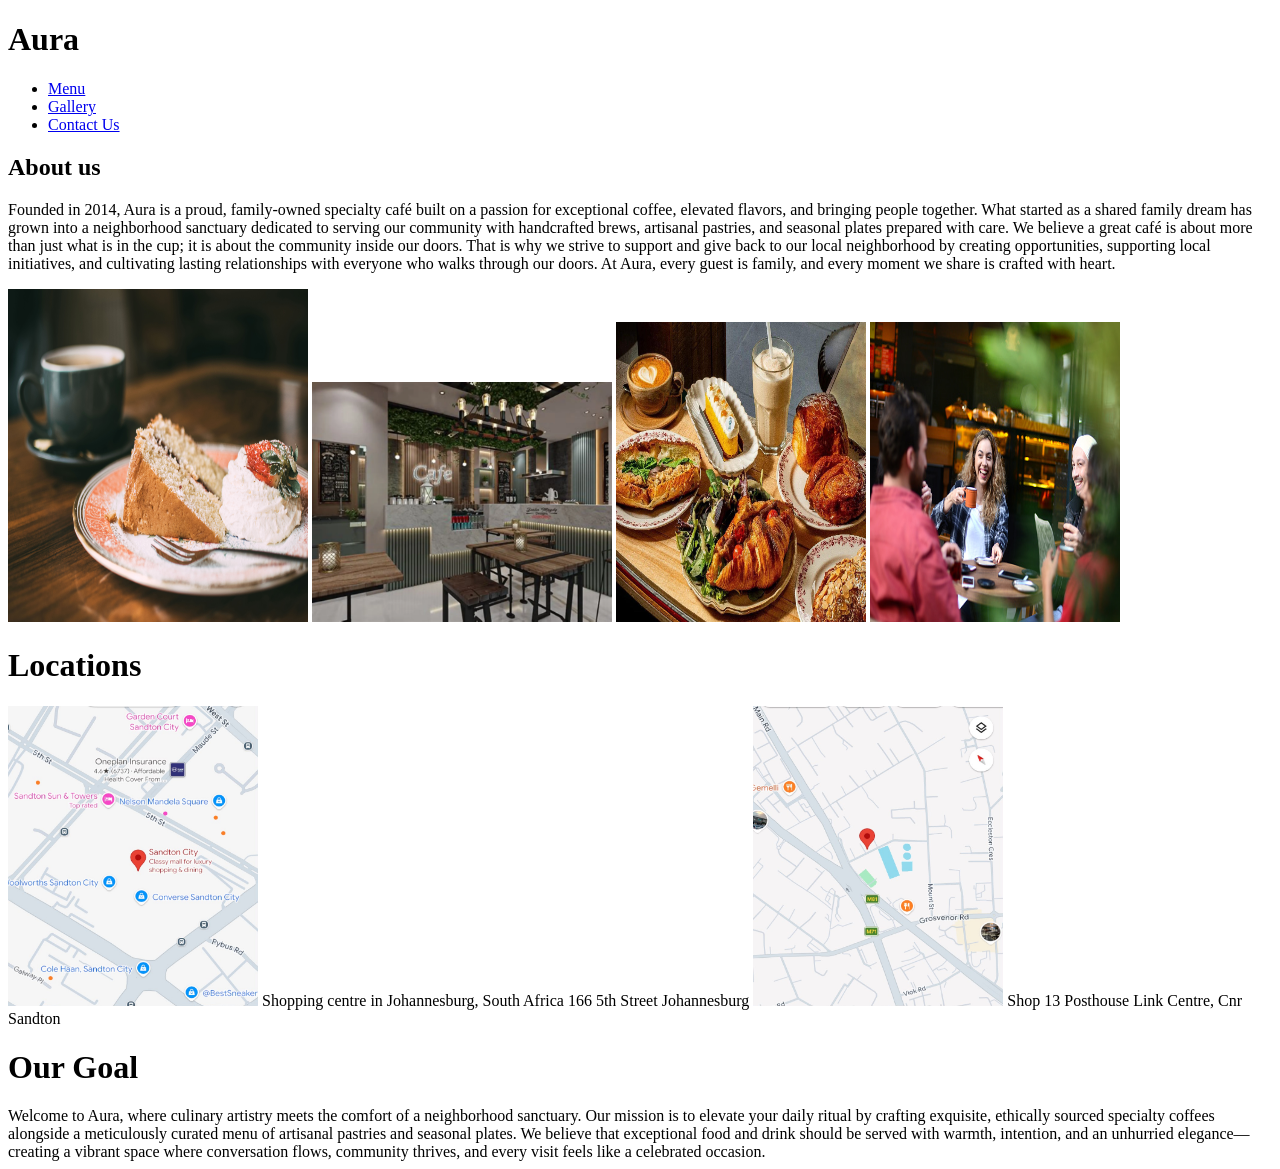
==== index.html @ c76af6d3 "Initial commit" ====
<!DOCTYPE html>
<html lang="en">
<head>
    <meta charset="UTF-8">
    <meta name="viewport" content="width=device-width, initial-scale=1.0">
    <title>Aura</title>
</head>
<body>
    <h1>Aura </h1>
    <nav class="navbar">
        <ul>
            <li><a href="Menu.html">Menu </a></li>
             <li><a href="Gallery.html">Gallery </a></li>
              <li><a href="Contacts Us.html">Contact Us</a></li>   
        </ul>
    </nav>
    <main>
        <h2>About us </h2>
        <p>Founded in 2014, Aura is a proud, family-owned specialty café built on a passion for exceptional coffee, elevated flavors, and bringing people together. What started as a shared family dream has grown into a neighborhood sanctuary dedicated to serving our community with handcrafted brews, artisanal pastries, and seasonal plates prepared with care. We believe a great café is about more than just what is in the cup; it is about the community inside our doors. That is why we strive to support and give back to our local neighborhood by creating opportunities, supporting local initiatives, and cultivating lasting relationships with everyone who walks through our doors. At Aura, every guest is family, and every moment we share is crafted with heart.</p>
        <img src="coffe shop.jpg" width="300" height="333">
        <img src="cafe.webp" width="300" heigcafe.webpht="300">
        <img src="cafe food.jpg" width="250" height="300"> 
        <img src="outside a cafe.jpg" width="250" height="300"> 
    </main>
    <h1>Locations</h1>
    <img src="locaion.jpeg" width="250" height="300"> 
    
       <p1> Shopping centre in Johannesburg, South Africa
166 5th Street Johannesburg</p1>
     <img src="location 2.jpeg" width="250" height="300">
     <p1>Shop 13 Posthouse Link Centre, Cnr Sandton</p1>
     <h1>Our Goal</h1>
     <p1>Welcome to Aura, where culinary artistry meets the comfort of a neighborhood sanctuary. Our mission is to elevate your daily ritual by crafting exquisite, ethically sourced specialty coffees alongside a meticulously curated menu of artisanal pastries and seasonal plates. We believe that exceptional food and drink should be served with warmth, intention, and an unhurried elegance—creating a vibrant space where conversation flows, community thrives, and every visit feels like a celebrated occasion.</p1>
</body>
</html>
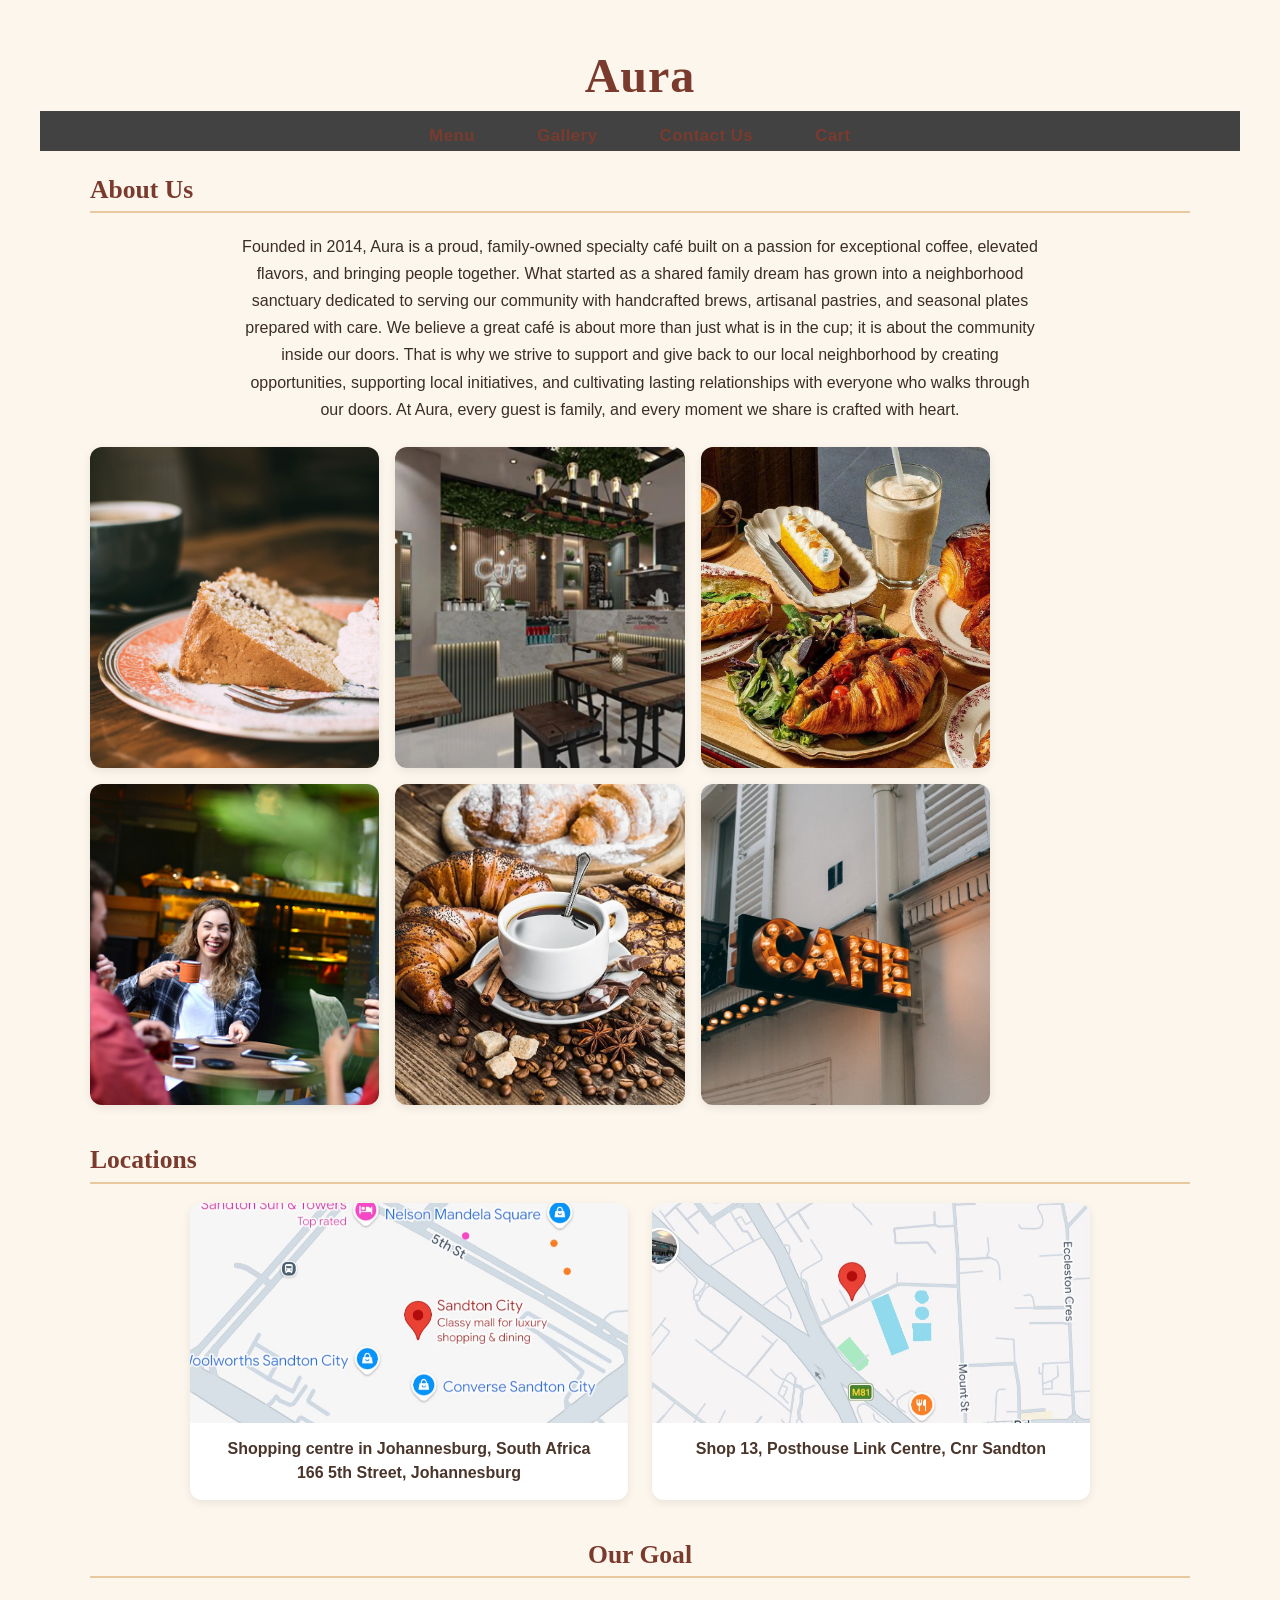
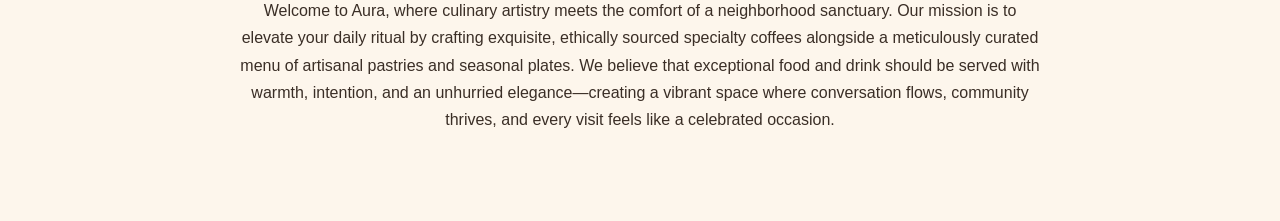
==== commit 9bdadd3d: "Initial commit" ====
--- a/index.html
+++ b/index.html
@@ -1,35 +1,61 @@
 <!DOCTYPE html>
 <html lang="en">
 <head>
-    <meta charset="UTF-8">
-    <meta name="viewport" content="width=device-width, initial-scale=1.0">
-    <title>Aura</title>
+  <meta charset="UTF-8">
+  <title>Aura</title>
+  <link rel="stylesheet" href="style.css">
 </head>
 <body>
-    <h1>Aura </h1>
+
+  <header>
+    <h1 class="brand">Aura</h1>
     <nav class="navbar">
-        <ul>
-            <li><a href="Menu.html">Menu </a></li>
-             <li><a href="Gallery.html">Gallery </a></li>
-              <li><a href="Contacts Us.html">Contact Us</a></li>   
-        </ul>
+      <ul>
+        <li><a href="menu.html">Menu</a></li>
+        <li><a href="Gallery.html">Gallery</a></li>
+        <li><a href="Contacts Us.html">Contact Us</a></li>
+        <li><a href="cart.html">Cart</a></li>
+      </ul>
     </nav>
-    <main>
-        <h2>About us </h2>
-        <p>Founded in 2014, Aura is a proud, family-owned specialty café built on a passion for exceptional coffee, elevated flavors, and bringing people together. What started as a shared family dream has grown into a neighborhood sanctuary dedicated to serving our community with handcrafted brews, artisanal pastries, and seasonal plates prepared with care. We believe a great café is about more than just what is in the cup; it is about the community inside our doors. That is why we strive to support and give back to our local neighborhood by creating opportunities, supporting local initiatives, and cultivating lasting relationships with everyone who walks through our doors. At Aura, every guest is family, and every moment we share is crafted with heart.</p>
-        <img src="coffe shop.jpg" width="300" height="333">
-        <img src="cafe.webp" width="300" heigcafe.webpht="300">
-        <img src="cafe food.jpg" width="250" height="300"> 
-        <img src="outside a cafe.jpg" width="250" height="300"> 
-    </main>
-    <h1>Locations</h1>
-    <img src="locaion.jpeg" width="250" height="300"> 
-    
-       <p1> Shopping centre in Johannesburg, South Africa
-166 5th Street Johannesburg</p1>
-     <img src="location 2.jpeg" width="250" height="300">
-     <p1>Shop 13 Posthouse Link Centre, Cnr Sandton</p1>
-     <h1>Our Goal</h1>
-     <p1>Welcome to Aura, where culinary artistry meets the comfort of a neighborhood sanctuary. Our mission is to elevate your daily ritual by crafting exquisite, ethically sourced specialty coffees alongside a meticulously curated menu of artisanal pastries and seasonal plates. We believe that exceptional food and drink should be served with warmth, intention, and an unhurried elegance—creating a vibrant space where conversation flows, community thrives, and every visit feels like a celebrated occasion.</p1>
+  </header>
+
+  <main>
+
+    <section class="menu-section about-section">
+      <h2>About Us</h2>
+      <p>Founded in 2014, Aura is a proud, family-owned specialty café built on a passion for exceptional coffee, elevated flavors, and bringing people together. What started as a shared family dream has grown into a neighborhood sanctuary dedicated to serving our community with handcrafted brews, artisanal pastries, and seasonal plates prepared with care. We believe a great café is about more than just what is in the cup; it is about the community inside our doors. That is why we strive to support and give back to our local neighborhood by creating opportunities, supporting local initiatives, and cultivating lasting relationships with everyone who walks through our doors. At Aura, every guest is family, and every moment we share is crafted with heart.</p>
+
+      <ul class="gallery-grid about-grid">
+        <li class="gallery-item"><img src="coffe shop.jpg" alt="Coffee shop interior"></li>
+        <li class="gallery-item"><img src="cafe.webp" alt="Cafe interior"></li>
+        <li class="gallery-item"><img src="cafe food.jpg" alt="Cafe food"></li>
+        <li class="gallery-item"><img src="outside a cafe.jpg" alt="Outside the cafe"></li>
+        <li class="gallery-item"><img src="home page img.jpg" alt="Outside the cafe"></li>
+        <li class="gallery-item"><img src="home page img.avif" alt="Outside the cafe"></li>
+
+      </ul>
+    </section>
+
+    <section class="menu-section">
+      <h2>Locations</h2>
+      <ul class="location-grid">
+        <li class="location-card">
+          <img src="locaion.jpeg" alt="Johannesburg location">
+          <p>Shopping centre in Johannesburg, South Africa<br>166 5th Street, Johannesburg</p>
+        </li>
+        <li class="location-card">
+          <img src="location 2.jpeg" alt="Sandton location">
+          <p>Shop 13, Posthouse Link Centre, Cnr Sandton</p>
+        </li>
+      </ul>
+    </section>
+
+    <section class="menu-section goal-section">
+      <h2>Our Goal</h2>
+      <p>Welcome to Aura, where culinary artistry meets the comfort of a neighborhood sanctuary. Our mission is to elevate your daily ritual by crafting exquisite, ethically sourced specialty coffees alongside a meticulously curated menu of artisanal pastries and seasonal plates. We believe that exceptional food and drink should be served with warmth, intention, and an unhurried elegance&mdash;creating a vibrant space where conversation flows, community thrives, and every visit feels like a celebrated occasion.</p>
+    </section>
+
+  </main>
+
 </body>
-</html>+</html>
--- a/style.css
+++ b/style.css
@@ -0,0 +1,827 @@
+
+h1 {
+    text-align: center;
+} 
+.navbar ul {
+    list-style-type: none;
+    background-color: hsl(0, 0%, 26%);
+    padding: 0;
+    margin: 0px;
+}
+.navbar a {
+    color: white;
+    text-decoration: none;
+    padding: 15px;
+    display: block;
+    text-align: center;
+}
+ .navbar a:hover {
+    background-color: hsl(0, 0%, 10%);
+}
+body {
+    margin: 0;
+    padding: 40px;
+    background-color: #f8f1e7;
+    color: #3b2418;
+    font-family: Georgia, 'Times New Roman', Times, serif;
+}
+h1 {
+    text-align: center;
+    font-size: 50px;
+    color: #5a321f;  
+    margin-bottom: 40px;
+}  
+
+*{
+ padding: 0;    
+margin: 0;
+ box-sizing: border-box;
+ font-family: 'Poppins', sans-serif ;
+}
+
+.contact-form {
+    position: relative;
+    min-height: 100vh;
+    z-index: 0;
+    background: rgb(240, 233, 240); 
+    padding: 30px;
+    justify-content: center;
+    display: grid;
+    grid-template-rows: 1fr auto 1fr;
+    align-items: center; 
+}
+
+.container {
+    max-width: 700px;
+    margin-top: 0 auto;   
+}   
+
+.contact-form h1 {
+    text-align: center;
+    font-size: 2.5rem;
+    font-weight: 400;
+    color: ##f8f1e7;
+    font-family: Georgia, 'Times New Roman', Times, serif;
+
+}
+
+.contact-form h2{
+    line-height: 40px;
+    margin-bottom: 5px;
+    font-size: 30px;
+    font-weight: 500;
+    color: black;
+    text-align: center;
+} 
+.contact-form .main {
+    position: relative;
+    display: flex;
+    margin:30px 0;
+}
+ 
+.form-img{
+    flex-basis: 50%;
+    background: #f0f4f8;
+    background-size: cover;
+    padding: 40px;
+    border-top-right-radius: 8px;
+    border-bottom-right-radius: 8px;
+} 
+
+* {
+  box-sizing: border-box;
+}
+
+body {
+  margin: 0;
+  padding: 0 1.5rem 3rem;
+  font-family: 'Segoe UI', Verdana, sans-serif;
+  background: #fdf6ec;
+  color: #3a2e26;
+}
+
+/* ---- Header ---- */
+header {
+  text-align: center;
+  padding: 3rem 1rem 1.5rem;
+}
+
+h1 {
+  font-family: Georgia, 'Times New Roman', serif;
+  font-size: 3rem;
+  margin: 0;
+  color: #7a3b2e;
+  letter-spacing: 1px;
+}
+
+.subtitle {
+  margin-top: 0.5rem;
+  font-style: italic;
+  color: #a3776a;
+}
+
+/* ---- Sections ---- */
+main {
+  max-width: 1100px;
+  margin: 0 auto;
+}
+
+.menu-section {
+  margin-bottom: 2.5rem;
+}
+
+.menu-section h2 {
+  font-family: Georgia, 'Times New Roman', serif;
+  font-size: 1.6rem;
+  color: #7a3b2e;
+  border-bottom: 2px solid #e8c9a0;
+  padding-bottom: 0.4rem;
+  margin-bottom: 1.2rem;
+}
+* {
+  box-sizing: border-box;
+}
+
+body {
+  margin: 0;
+  padding: 0 1.5rem 3rem;
+  font-family: 'Segoe UI', Verdana, sans-serif;
+  background: #fdf6ec;
+  color: #3a2e26;
+}
+
+/* ---- Header ---- */
+header {
+  text-align: center;
+  padding: 3rem 1rem 1.5rem;
+}
+
+h1 {
+  font-family: Georgia, 'Times New Roman', serif;
+  font-size: 3rem;
+  margin: 0;
+  color: #7a3b2e;
+  letter-spacing: 1px;
+}
+
+.subtitle {
+  margin-top: 0.5rem;
+  font-style: italic;
+  color: #a3776a;
+}
+
+/* ---- Sections ---- */
+main {
+  max-width: 1100px;
+  margin: 0 auto;
+}
+
+.menu-section {
+  margin-bottom: 2.5rem;
+}
+
+.menu-section h2 {
+  font-family: Georgia, 'Times New Roman', serif;
+  font-size: 1.6rem;
+  color: #7a3b2e;
+  border-bottom: 2px solid #e8c9a0;
+  padding-bottom: 0.4rem;
+  margin-bottom: 1.2rem;
+}
+
+/* ---- Grid of items ---- */
+.menu-grid {
+  list-style: none;
+  margin: 0;
+  padding: 0;
+  display: grid;
+  grid-template-columns: repeat(auto-fill, minmax(160px, 1fr));
+  gap: 1.2rem;
+}
+
+.menu-item {
+  background: #fff;
+  border-radius: 12px;
+  overflow: hidden;
+  box-shadow: 0 3px 10px rgba(0, 0, 0, 0.08);
+  transition: transform 0.2s ease, box-shadow 0.2s ease;
+  text-align: center;
+}
+
+.menu-item:hover {
+  transform: translateY(-4px);
+  box-shadow: 0 8px 18px rgba(0, 0, 0, 0.15);
+}
+
+.menu-item img {
+  width: 100%;
+  height: 150px;
+  object-fit: cover;
+  display: block;
+}
+
+.menu-item span {
+  display: block;
+  padding: 0.6rem 0.5rem;
+  font-weight: 600;
+  font-size: 0.95rem;
+  color: #4a352b;
+}
+
+/* ---- Nav links ---- */
+.page-nav {
+  max-width: 1100px;
+  margin: 2rem auto 0;
+  display: flex;
+  justify-content: space-between;
+}
+
+.nav-link {
+  display: inline-block;
+  padding: 0.6rem 1.4rem;
+  background: #7a3b2e;
+  color: #fff;
+  text-decoration: none;
+  border-radius: 6px;
+  font-weight: 600;
+  transition: background 0.2s ease;
+}
+
+.nav-link:hover {
+  background: #a3543f;
+}
+
+/* ---- Responsive tweak ---- */
+@media (max-width: 480px) {
+  h1 {
+    font-size: 2.2rem;
+  }
+}
+/* ---- Base ---- */
+/* ---- Base ---- */
+* {
+  box-sizing: border-box;
+}
+
+body {
+  margin: 0;
+  padding: 0 1.5rem 3rem;
+  font-family: 'Segoe UI', Verdana, sans-serif;
+  background: #fdf6ec;
+  color: #3a2e26;
+}
+
+/* ---- Header ---- */
+header {
+  text-align: center;
+  padding: 3rem 1rem 1.5rem;
+}
+
+h1 {
+  font-family: Georgia, 'Times New Roman', serif;
+  font-size: 3rem;
+  margin: 0;
+  color: #7a3b2e;
+  letter-spacing: 1px;
+}
+
+.subtitle {
+  margin-top: 0.5rem;
+  font-style: italic;
+  color: #a3776a;
+}
+
+/* ---- Navbar ---- */
+.brand {
+  margin-bottom: 0.5rem;
+}
+
+.navbar ul {
+  list-style: none;
+  display: flex;
+  justify-content: center;
+  gap: 2rem;
+  margin: 0.5rem 0 0;
+  padding: 0;
+}
+
+.navbar a {
+  text-decoration: none;
+  color: #7a3b2e;
+  font-weight: 600;
+  font-size: 1.05rem;
+  letter-spacing: 0.5px;
+  padding-bottom: 3px;
+  border-bottom: 2px solid transparent;
+  transition: border-color 0.2s ease;
+}
+
+.navbar a:hover {
+  border-color: #7a3b2e;
+}
+
+/* ---- About / Goal sections ---- */
+.about-section p,
+.goal-section p {
+  max-width: 800px;
+  margin: 0 auto 1.5rem;
+  line-height: 1.7;
+  text-align: center;
+}
+
+.about-grid {
+  max-width: 900px;
+  margin: 0 auto;
+}
+
+.goal-section {
+  text-align: center;
+}
+
+/* ---- Location cards ---- */
+.location-grid {
+  list-style: none;
+  margin: 0;
+  padding: 0;
+  display: grid;
+  grid-template-columns: repeat(auto-fit, minmax(260px, 1fr));
+  gap: 1.5rem;
+  max-width: 900px;
+  margin: 0 auto;
+}
+
+.location-card {
+  background: #fff;
+  border-radius: 12px;
+  overflow: hidden;
+  box-shadow: 0 3px 10px rgba(0, 0, 0, 0.08);
+  text-align: center;
+}
+
+.location-card img {
+  width: 100%;
+  height: 220px;
+  object-fit: cover;
+  display: block;
+}
+
+.location-card p {
+  margin: 0;
+  padding: 0.9rem 1rem;
+  font-weight: 600;
+  color: #4a352b;
+  line-height: 1.5;
+}
+
+/* ---- Sections ---- */
+main {
+  max-width: 1100px;
+  margin: 0 auto;
+}
+
+.menu-section {
+  margin-bottom: 2.5rem;
+}
+
+.menu-section h2 {
+  font-family: Georgia, 'Times New Roman', serif;
+  font-size: 1.6rem;
+  color: #7a3b2e;
+  border-bottom: 2px solid #e8c9a0;
+  padding-bottom: 0.4rem;
+  margin-bottom: 1.2rem;
+}
+
+/* ---- Grid of items ---- */
+.menu-grid {
+  list-style: none;
+  margin: 0;
+  padding: 0;
+  display: grid;
+  grid-template-columns: repeat(auto-fill, minmax(160px, 1fr));
+  gap: 1.2rem;
+}
+
+.menu-item {
+  background: #fff;
+  border-radius: 12px;
+  overflow: hidden;
+  box-shadow: 0 3px 10px rgba(0, 0, 0, 0.08);
+  transition: transform 0.2s ease, box-shadow 0.2s ease;
+  text-align: center;
+}
+
+.menu-item:hover {
+  transform: translateY(-4px);
+  box-shadow: 0 8px 18px rgba(0, 0, 0, 0.15);
+}
+
+.menu-item img {
+  width: 100%;
+  height: 150px;
+  object-fit: cover;
+  display: block;
+}
+
+.menu-item span {
+  display: block;
+  padding: 0.6rem 0.5rem;
+  font-weight: 600;
+  font-size: 0.95rem;
+  color: #4a352b;
+}
+
+/* ---- Nav links ---- */
+.page-nav {
+  max-width: 1100px;
+  margin: 2rem auto 0;
+  display: flex;
+  justify-content: space-between;
+}
+
+.nav-link {
+  display: inline-block;
+  padding: 0.6rem 1.4rem;
+  background: #7a3b2e;
+  color: #fff;
+  text-decoration: none;
+  border-radius: 6px;
+  font-weight: 600;
+  transition: background 0.2s ease;
+}
+
+.nav-link:hover {
+  background: #a3543f;
+}
+
+/* ---- Gallery grid ---- */
+.gallery-grid {
+  list-style: none;
+  margin: 0;
+  padding: 0;
+  display: grid;
+  grid-template-columns: repeat(auto-fill, minmax(220px, 1fr));
+  gap: 1rem;
+}
+
+.gallery-item {
+  border-radius: 12px;
+  overflow: hidden;
+  box-shadow: 0 3px 10px rgba(0, 0, 0, 0.08);
+  transition: transform 0.2s ease, box-shadow 0.2s ease;
+  aspect-ratio: 3 / 3.33;
+}
+
+.gallery-item img {
+  width: 100%;
+  height: 100%;
+  object-fit: cover;
+  display: block;
+  transition: transform 0.3s ease;
+}
+
+.gallery-item:hover {
+  box-shadow: 0 8px 18px rgba(0, 0, 0, 0.15);
+}
+
+.gallery-item:hover img {
+  transform: scale(1.08);
+}
+
+/* ---- Responsive tweak ---- */
+@media (max-width: 480px) {
+  h1 {
+    font-size: 2.2rem;
+  }
+}
+
+/* ---- Base ---- */
+* {
+  box-sizing: border-box;
+}
+
+body {
+  margin: 0;
+  padding: 0 1.5rem 3rem;
+  font-family: 'Segoe UI', Verdana, sans-serif;
+  background: #fdf6ec;
+  color: #3a2e26;
+}
+
+/* ---- Header ---- */
+header {
+  text-align: center;
+  padding: 3rem 1rem 1.5rem;
+}
+
+h1 {
+  font-family: Georgia, 'Times New Roman', serif;
+  font-size: 3rem;
+  margin: 0;
+  color: #7a3b2e;
+  letter-spacing: 1px;
+}
+
+.subtitle {
+  margin-top: 0.5rem;
+  font-style: italic;
+  color: #a3776a;
+}
+
+/* ---- Navbar ---- */
+.brand {
+  margin-bottom: 0.5rem;
+}
+
+.navbar ul {
+  list-style: none;
+  display: flex;
+  justify-content: center;
+  gap: 2rem;
+  margin: 0.5rem 0 0;
+  padding: 0;
+}
+
+.navbar a {
+  text-decoration: none;
+  color: #7a3b2e;
+  font-weight: 600;
+  font-size: 1.05rem;
+  letter-spacing: 0.5px;
+  padding-bottom: 3px;
+  border-bottom: 2px solid transparent;
+  transition: border-color 0.2s ease;
+}
+
+.navbar a:hover {
+  border-color: #7a3b2e;
+}
+
+/* ---- About / Goal sections ---- */
+.about-section p,
+.goal-section p {
+  max-width: 800px;
+  margin: 0 auto 1.5rem;
+  line-height: 1.7;
+  text-align: center;
+}
+
+.about-grid {
+  max-width: 900px;
+  margin: 0 auto;
+}
+
+.goal-section {
+  text-align: center;
+}
+
+/* ---- Location cards ---- */
+.location-grid {
+  list-style: none;
+  margin: 0;
+  padding: 0;
+  display: grid;
+  grid-template-columns: repeat(auto-fit, minmax(260px, 1fr));
+  gap: 1.5rem;
+  max-width: 900px;
+  margin: 0 auto;
+}
+
+.location-card {
+  background: #fff;
+  border-radius: 12px;
+  overflow: hidden;
+  box-shadow: 0 3px 10px rgba(0, 0, 0, 0.08);
+  text-align: center;
+}
+
+.location-card img {
+  width: 100%;
+  height: 220px;
+  object-fit: cover;
+  display: block;
+}
+
+.location-card p {
+  margin: 0;
+  padding: 0.9rem 1rem;
+  font-weight: 600;
+  color: #4a352b;
+  line-height: 1.5;
+}
+
+/* ---- Sections ---- */
+main {
+  max-width: 1100px;
+  margin: 0 auto;
+}
+
+.menu-section {
+  margin-bottom: 2.5rem;
+}
+
+.menu-section h2 {
+  font-family: Georgia, 'Times New Roman', serif;
+  font-size: 1.6rem;
+  color: #7a3b2e;
+  border-bottom: 2px solid #e8c9a0;
+  padding-bottom: 0.4rem;
+  margin-bottom: 1.2rem;
+}
+
+/* ---- Grid of items ---- */
+.menu-grid {
+  list-style: none;
+  margin: 0;
+  padding: 0;
+  display: grid;
+  grid-template-columns: repeat(auto-fill, minmax(160px, 1fr));
+  gap: 1.2rem;
+}
+
+.menu-item {
+  background: #fff;
+  border-radius: 12px;
+  overflow: hidden;
+  box-shadow: 0 3px 10px rgba(0, 0, 0, 0.08);
+  transition: transform 0.2s ease, box-shadow 0.2s ease;
+  text-align: center;
+}
+
+.menu-item:hover {
+  transform: translateY(-4px);
+  box-shadow: 0 8px 18px rgba(0, 0, 0, 0.15);
+}
+
+.menu-item img {
+  width: 100%;
+  height: 150px;
+  object-fit: cover;
+  display: block;
+}
+
+.menu-item span {
+  display: block;
+  padding: 0.6rem 0.5rem;
+  font-weight: 600;
+  font-size: 0.95rem;
+  color: #4a352b;
+}
+
+/* ---- Nav links ---- */
+.page-nav {
+  max-width: 1100px;
+  margin: 2rem auto 0;
+  display: flex;
+  justify-content: space-between;
+}
+
+.nav-link {
+  display: inline-block;
+  padding: 0.6rem 1.4rem;
+  background: #7a3b2e;
+  color: #fff;
+  text-decoration: none;
+  border-radius: 6px;
+  font-weight: 600;
+  transition: background 0.2s ease;
+}
+
+.nav-link:hover {
+  background: #a3543f;
+}
+
+/* ---- Gallery grid ---- */
+.gallery-grid {
+  list-style: none;
+  margin: 0;
+  padding: 0;
+  display: grid;
+  grid-template-columns: repeat(auto-fill, minmax(220px, 1fr));
+  gap: 1rem;
+}
+
+.gallery-item {
+  border-radius: 12px;
+  overflow: hidden;
+  box-shadow: 0 3px 10px rgba(0, 0, 0, 0.08);
+  transition: transform 0.2s ease, box-shadow 0.2s ease;
+  aspect-ratio: 3 / 3.33;
+}
+
+.gallery-item img {
+  width: 100%;
+  height: 100%;
+  object-fit: cover;
+  display: block;
+  transition: transform 0.3s ease;
+}
+
+.gallery-item:hover {
+  box-shadow: 0 8px 18px rgba(0, 0, 0, 0.15);
+}
+
+.gallery-item:hover img {
+  transform: scale(1.08);
+}
+
+/* ---- Contact form ---- */
+.contact-form {
+  display: grid;
+  grid-template-columns: 1fr 1fr;
+  gap: 2rem;
+  max-width: 900px;
+  margin: 0 auto;
+  background: #fff;
+  border-radius: 16px;
+  overflow: hidden;
+  box-shadow: 0 3px 10px rgba(0, 0, 0, 0.08);
+}
+
+.form-img {
+  height: 100%;
+  min-height: 320px;
+}
+
+.form-img img {
+  width: 100%;
+  height: 100%;
+  object-fit: cover;
+  display: block;
+}
+
+.contact-form .content {
+  display: flex;
+  flex-direction: column;
+  padding: 2rem 2rem 2rem 0;
+}
+
+.contact-form label {
+  font-weight: 600;
+  color: #4a352b;
+  margin-bottom: 0.4rem;
+  font-size: 0.9rem;
+}
+
+.contact-form input,
+.contact-form textarea {
+  border: 1px solid #e8c9a0;
+  border-radius: 8px;
+  padding: 0.7rem 0.9rem;
+  margin-bottom: 1.2rem;
+  font-family: inherit;
+  font-size: 1rem;
+  background: #fdf6ec;
+  color: #3a2e26;
+}
+
+.contact-form input:focus,
+.contact-form textarea:focus {
+  outline: none;
+  border-color: #7a3b2e;
+}
+
+.contact-form textarea {
+  resize: vertical;
+}
+
+.contact-form .btn {
+  align-self: flex-start;
+  display: inline-flex;
+  align-items: center;
+  gap: 0.5rem;
+  border: none;
+  cursor: pointer;
+  padding: 0.7rem 1.6rem;
+  background: #7a3b2e;
+  color: #fff;
+  font-weight: 600;
+  font-size: 1rem;
+  border-radius: 6px;
+  transition: background 0.2s ease;
+}
+
+.contact-form .btn:hover {
+  background: #a3543f;
+}
+
+@media (max-width: 640px) {
+  .contact-form {
+    grid-template-columns: 1fr;
+  }
+
+  .form-img {
+    min-height: 220px;
+  }
+
+  .contact-form .content {
+    padding: 1.5rem;
+  }
+}
+
+/* ---- Responsive tweak ---- */
+@media (max-width: 480px) {
+  h1 {
+    font-size: 2.2rem;
+  }
+}
